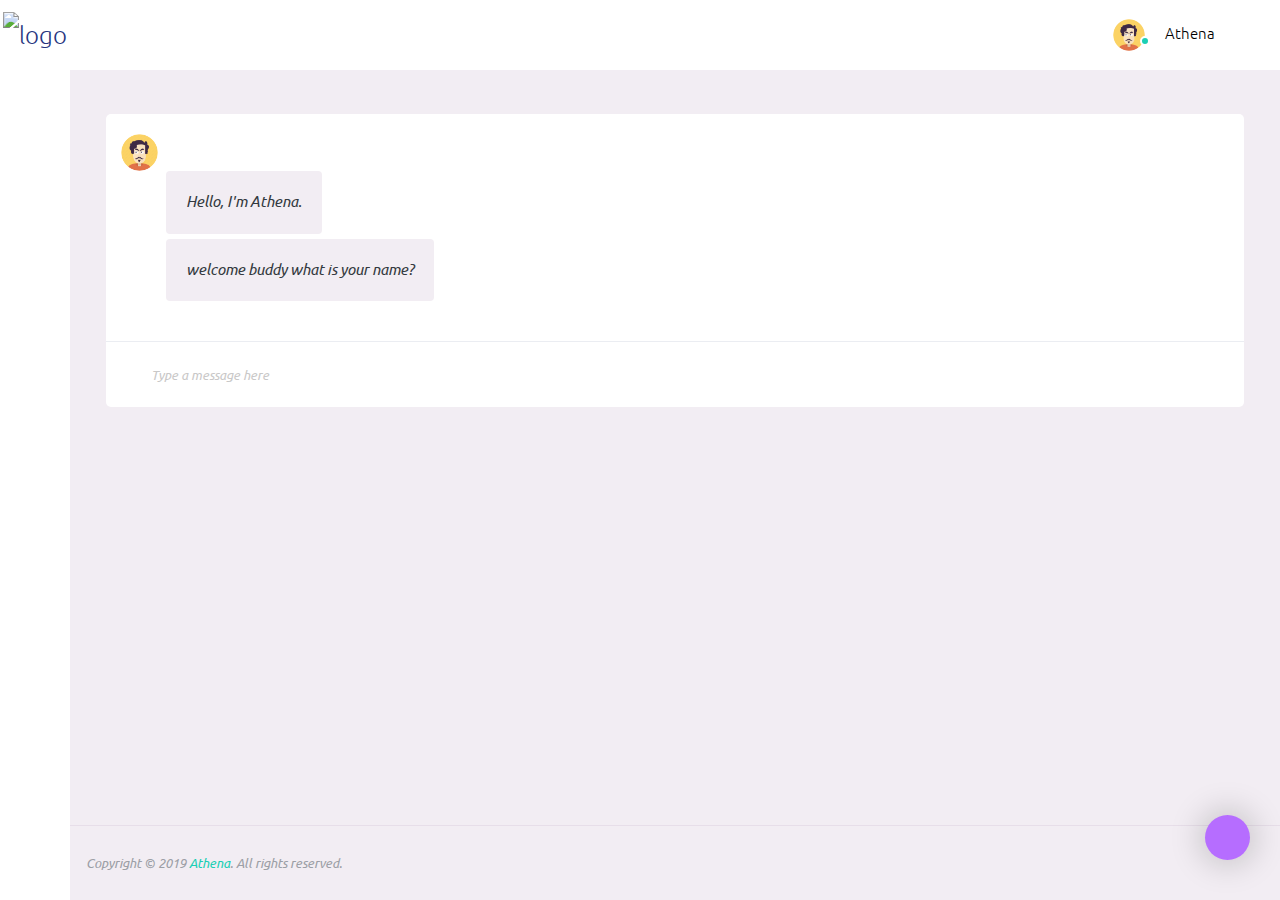
==== chatbot.html @ b7ca66ce "updates" ====
<!DOCTYPE html>
<html lang="en">

<head>
    <!-- Required meta tags -->
    <meta charset="utf-8">
    <meta name="viewport" content="width=device-width, initial-scale=1, shrink-to-fit=no">
    <title>Chatbot</title>
    <link rel="stylesheet" href="//cdn.materialdesignicons.com/4.4.95/css/materialdesignicons.min.css">
    <link rel="stylesheet" href="css/base.css">
    <link rel="stylesheet" href="css/style.css">
    <!-- End Layout styles -->
    <link rel="shortcut icon" href="../../../assets/images/favicon.png" />
</head>

<body class="sidebar-icon-only sidebar-fixed" >

    <div class="container-scroller">
        <!-- partial:../../partials/_navbar.html -->
        <nav class="navbar default-layout-navbar col-lg-12 col-12 p-0 fixed-top d-flex flex-row">
            <div class="text-center navbar-brand-wrapper d-flex align-items-center justify-content-center">
                <a class="navbar-brand brand-logo" href="#"><img src="images/logo1.png" alt="log" /></a>

                <a class="navbar-brand  brand-logo-mini" href="#">
                    <img src="images/logo3.png" class="logo" alt="logo" />
                </a>
            </div>
            <div class="navbar-menu-wrapper d-flex align-items-stretch">
                <ul class="navbar-nav navbar-nav-right">
                    <li class="nav-item nav-profile dropdown">
                        <a class="nav-link dropdown-toggle" id="profileDropdown" href="#" data-toggle="dropdown"
                            aria-expanded="false">
                            <div class="nav-profile-img">
                                <img src="images/avatar.png" alt="image">
                                <span class="availability-status online"></span>
                            </div>
                            <div class="nav-profile-text">
                                <p class="mb-1 text-black">Athena</p>
                            </div>
                        </a>
                        <div class="dropdown-menu navbar-dropdown" aria-labelledby="profileDropdown">
                            <div class="dropdown-divider"></div>
                            <a class="dropdown-item" href="index.html">
                                <i class="mdi mdi-logout mr-2 text-primary"></i> Shutdown </a>
                        </div>
                    </li>
                </ul>
            </div>
        </nav>
        <!-- partial -->
        <div class="container-fluid page-body-wrapper">
            <div id="settings-trigger"><i class="mdi mdi-settings"></i></div>

            <!-- partial -->
            <div class="main-panel">
                <div class="content-wrapper">
                    <div class="row">
                        <div class="col-md-12">
                            <div class="card chat-app-wrapper">
                                <div class="row mx-0">
                                    <div class="col-lg-12 col-md-8 px-0 d-flex flex-column">
                                        <div class="chat-container-wrapper" id="chat">
                                            <div class="chat-bubble incoming-chat">
                                                <div class="sender-details">
                                                    <img class="sender-avatar img-xs rounded-circle"
                                                        src="images/avatar.png" alt="profile image">
                                                </div>

                                                <div class="chat-message"
                                                    style="display: inline-block; margin-bottom: 5px">
                                                    <p> Hello, I'm Athena.</p>
                                                </div>
                                                <br>
                                                <div class="chat-message question"
                                                    style="display: inline-block; margin-bottom: 10px">
                                                    <p> welcome buddy what is your name? </p>
                                                </div>
                                            </div>

                                        </div>

                                        <div class="chat-text-field mt-auto">
                                            <form action="#">
                                                <div class="input-group">
                                                    <div class="input-group-prepend">
                                                        <button type="button" class="input-group-text"><i
                                                                class="mdi mdi-emoticon-happy-outline icon-sm"></i></button>
                                                    </div>
                                                    <input type="text" id="answer" class="form-control"
                                                        placeholder="Type a message here">
                                                    <div class="input-group-append">
                                                        <button type="button" class="input-group-text"><i
                                                                class="mdi mdi-paperclip icon-sm"></i></button>
                                                    </div>
                                                    <div class="input-group-append">
                                                        <button class="input-group-text btn-question">
                                                            <i class="mdi mdi-send icon-sm"></i>
                                                        </button>
                                                    </div>
                                                </div>
                                            </form>
                                        </div>
                                    </div>
                                </div>
                            </div>
                        </div>
                    </div>
                </div>
                <!-- content-wrapper ends -->
                <!-- partial:../../partials/_footer.html -->
                <footer class="footer">
                    <div class="d-sm-flex justify-content-center justify-content-sm-between">
                        <span class="text-muted text-center text-sm-left d-block d-sm-inline-block">Copyright © 2019
                            <a href="https://www.bootstrapdash.com/" target="_blank">Athena</a>. All rights reserved.
                        </span>
                    </div>
                </footer>
                <!-- partial -->
            </div>
            <!-- main-panel ends -->
        </div>
        <!-- page-body-wrapper ends -->
    </div>
    
    <script src="https://code.jquery.com/jquery-3.3.1.slim.min.js"></script>
    <script src="https://cdn.jsdelivr.net/npm/sweetalert2@8.17.6/dist/sweetalert2.all.min.js"></script>
    <script src="js/base.js"></script>
    <script src="js/off-canvas.js"></script>
    <script src="js/hoverable-collapse.js"></script>
    <script src="js/misc.js"></script>
    <script src="js/settings.js"></script>
    <script src="js/app.js"></script>
</body>

</html>
---- css/base.css ----
/*
 * Container style
 */
 .ps {
    overflow: hidden !important;
    overflow-anchor: none;
    -ms-overflow-style: none;
    touch-action: auto;
    -ms-touch-action: auto;
  }
  
  /*
   * Scrollbar rail styles
   */
  .ps__rail-x {
    display: none;
    opacity: 0;
    transition: background-color .2s linear, opacity .2s linear;
    -webkit-transition: background-color .2s linear, opacity .2s linear;
    height: 15px;
    /* there must be 'bottom' or 'top' for ps__rail-x */
    bottom: 0px;
    /* please don't change 'position' */
    position: absolute;
  }
  
  .ps__rail-y {
    display: none;
    opacity: 0;
    transition: background-color .2s linear, opacity .2s linear;
    -webkit-transition: background-color .2s linear, opacity .2s linear;
    width: 15px;
    /* there must be 'right' or 'left' for ps__rail-y */
    right: 0;
    /* please don't change 'position' */
    position: absolute;
  }
  
  .ps--active-x > .ps__rail-x,
  .ps--active-y > .ps__rail-y {
    display: block;
    background-color: transparent;
  }
  
  .ps:hover > .ps__rail-x,
  .ps:hover > .ps__rail-y,
  .ps--focus > .ps__rail-x,
  .ps--focus > .ps__rail-y,
  .ps--scrolling-x > .ps__rail-x,
  .ps--scrolling-y > .ps__rail-y {
    opacity: 0.6;
  }
  
  .ps .ps__rail-x:hover,
  .ps .ps__rail-y:hover,
  .ps .ps__rail-x:focus,
  .ps .ps__rail-y:focus,
  .ps .ps__rail-x.ps--clicking,
  .ps .ps__rail-y.ps--clicking {
    background-color: #eee;
    opacity: 0.9;
  }
  
  /*
   * Scrollbar thumb styles
   */
  .ps__thumb-x {
    background-color: #aaa;
    border-radius: 6px;
    transition: background-color .2s linear, height .2s ease-in-out;
    -webkit-transition: background-color .2s linear, height .2s ease-in-out;
    height: 6px;
    /* there must be 'bottom' for ps__thumb-x */
    bottom: 2px;
    /* please don't change 'position' */
    position: absolute;
  }
  
  .ps__thumb-y {
    background-color: #aaa;
    border-radius: 6px;
    transition: background-color .2s linear, width .2s ease-in-out;
    -webkit-transition: background-color .2s linear, width .2s ease-in-out;
    width: 6px;
    /* there must be 'right' for ps__thumb-y */
    right: 2px;
    /* please don't change 'position' */
    position: absolute;
  }
  
  .ps__rail-x:hover > .ps__thumb-x,
  .ps__rail-x:focus > .ps__thumb-x,
  .ps__rail-x.ps--clicking .ps__thumb-x {
    background-color: #999;
    height: 11px;
  }
  
  .ps__rail-y:hover > .ps__thumb-y,
  .ps__rail-y:focus > .ps__thumb-y,
  .ps__rail-y.ps--clicking .ps__thumb-y {
    background-color: #999;
    width: 11px;
  }
  
  /* MS supports */
  @supports (-ms-overflow-style: none) {
    .ps {
      overflow: auto !important;
    }
  }
  
  @media screen and (-ms-high-contrast: active), (-ms-high-contrast: none) {
    .ps {
      overflow: auto !important;
    }
  }
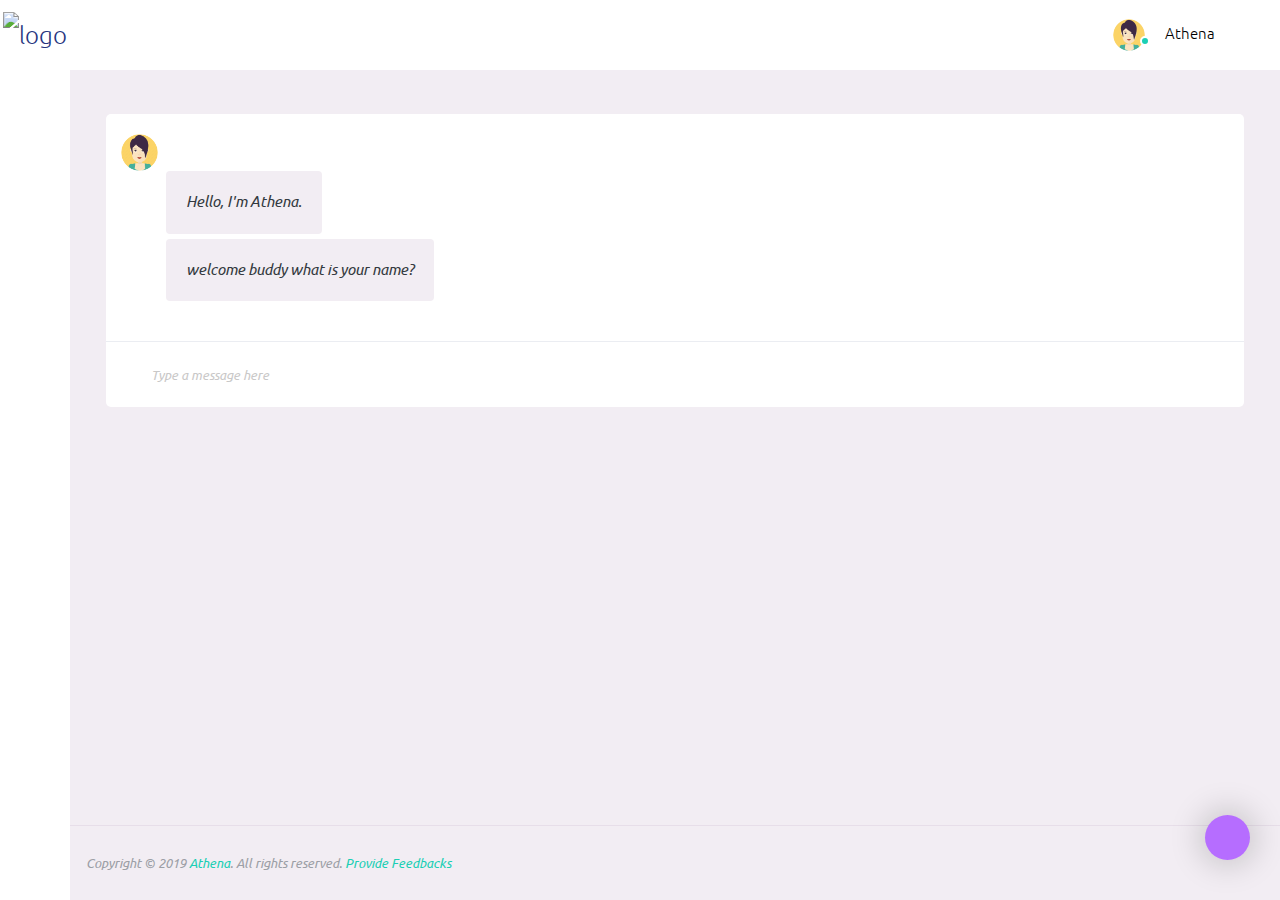
==== commit 192ec318: "feedback page for athena chatbot" ====
--- a/chatbot.html
+++ b/chatbot.html
@@ -1,135 +1,136 @@
-<!DOCTYPE html>
-<html lang="en">
-
-<head>
-    <!-- Required meta tags -->
-    <meta charset="utf-8">
-    <meta name="viewport" content="width=device-width, initial-scale=1, shrink-to-fit=no">
-    <title>Chatbot</title>
-    <link rel="stylesheet" href="//cdn.materialdesignicons.com/4.4.95/css/materialdesignicons.min.css">
-    <link rel="stylesheet" href="css/base.css">
-    <link rel="stylesheet" href="css/style.css">
-    <!-- End Layout styles -->
-    <link rel="shortcut icon" href="../../../assets/images/favicon.png" />
-</head>
-
-<body class="sidebar-icon-only sidebar-fixed" >
-
-    <div class="container-scroller">
-        <!-- partial:../../partials/_navbar.html -->
-        <nav class="navbar default-layout-navbar col-lg-12 col-12 p-0 fixed-top d-flex flex-row">
-            <div class="text-center navbar-brand-wrapper d-flex align-items-center justify-content-center">
-                <a class="navbar-brand brand-logo" href="#"><img src="images/logo1.png" alt="log" /></a>
-
-                <a class="navbar-brand  brand-logo-mini" href="#">
-                    <img src="images/logo3.png" class="logo" alt="logo" />
-                </a>
-            </div>
-            <div class="navbar-menu-wrapper d-flex align-items-stretch">
-                <ul class="navbar-nav navbar-nav-right">
-                    <li class="nav-item nav-profile dropdown">
-                        <a class="nav-link dropdown-toggle" id="profileDropdown" href="#" data-toggle="dropdown"
-                            aria-expanded="false">
-                            <div class="nav-profile-img">
-                                <img src="images/avatar.png" alt="image">
-                                <span class="availability-status online"></span>
-                            </div>
-                            <div class="nav-profile-text">
-                                <p class="mb-1 text-black">Athena</p>
-                            </div>
-                        </a>
-                        <div class="dropdown-menu navbar-dropdown" aria-labelledby="profileDropdown">
-                            <div class="dropdown-divider"></div>
-                            <a class="dropdown-item" href="index.html">
-                                <i class="mdi mdi-logout mr-2 text-primary"></i> Shutdown </a>
-                        </div>
-                    </li>
-                </ul>
-            </div>
-        </nav>
-        <!-- partial -->
-        <div class="container-fluid page-body-wrapper">
-            <div id="settings-trigger"><i class="mdi mdi-settings"></i></div>
-
-            <!-- partial -->
-            <div class="main-panel">
-                <div class="content-wrapper">
-                    <div class="row">
-                        <div class="col-md-12">
-                            <div class="card chat-app-wrapper">
-                                <div class="row mx-0">
-                                    <div class="col-lg-12 col-md-8 px-0 d-flex flex-column">
-                                        <div class="chat-container-wrapper" id="chat">
-                                            <div class="chat-bubble incoming-chat">
-                                                <div class="sender-details">
-                                                    <img class="sender-avatar img-xs rounded-circle"
-                                                        src="images/avatar.png" alt="profile image">
-                                                </div>
-
-                                                <div class="chat-message"
-                                                    style="display: inline-block; margin-bottom: 5px">
-                                                    <p> Hello, I'm Athena.</p>
-                                                </div>
-                                                <br>
-                                                <div class="chat-message question"
-                                                    style="display: inline-block; margin-bottom: 10px">
-                                                    <p> welcome buddy what is your name? </p>
-                                                </div>
-                                            </div>
-
-                                        </div>
-
-                                        <div class="chat-text-field mt-auto">
-                                            <form action="#">
-                                                <div class="input-group">
-                                                    <div class="input-group-prepend">
-                                                        <button type="button" class="input-group-text"><i
-                                                                class="mdi mdi-emoticon-happy-outline icon-sm"></i></button>
-                                                    </div>
-                                                    <input type="text" id="answer" class="form-control"
-                                                        placeholder="Type a message here">
-                                                    <div class="input-group-append">
-                                                        <button type="button" class="input-group-text"><i
-                                                                class="mdi mdi-paperclip icon-sm"></i></button>
-                                                    </div>
-                                                    <div class="input-group-append">
-                                                        <button class="input-group-text btn-question">
-                                                            <i class="mdi mdi-send icon-sm"></i>
-                                                        </button>
-                                                    </div>
-                                                </div>
-                                            </form>
-                                        </div>
-                                    </div>
-                                </div>
-                            </div>
-                        </div>
-                    </div>
-                </div>
-                <!-- content-wrapper ends -->
-                <!-- partial:../../partials/_footer.html -->
-                <footer class="footer">
-                    <div class="d-sm-flex justify-content-center justify-content-sm-between">
-                        <span class="text-muted text-center text-sm-left d-block d-sm-inline-block">Copyright © 2019
-                            <a href="https://www.bootstrapdash.com/" target="_blank">Athena</a>. All rights reserved.
-                        </span>
-                    </div>
-                </footer>
-                <!-- partial -->
-            </div>
-            <!-- main-panel ends -->
-        </div>
-        <!-- page-body-wrapper ends -->
-    </div>
-    
-    <script src="https://code.jquery.com/jquery-3.3.1.slim.min.js"></script>
-    <script src="https://cdn.jsdelivr.net/npm/sweetalert2@8.17.6/dist/sweetalert2.all.min.js"></script>
-    <script src="js/base.js"></script>
-    <script src="js/off-canvas.js"></script>
-    <script src="js/hoverable-collapse.js"></script>
-    <script src="js/misc.js"></script>
-    <script src="js/settings.js"></script>
-    <script src="js/app.js"></script>
-</body>
-
+<!DOCTYPE html>
+<html lang="en">
+
+<head>
+    <!-- Required meta tags -->
+    <meta charset="utf-8">
+    <meta name="viewport" content="width=device-width, initial-scale=1, shrink-to-fit=no">
+    <title>Chatbot</title>
+    <link rel="stylesheet" href="//cdn.materialdesignicons.com/4.4.95/css/materialdesignicons.min.css">
+    <link rel="stylesheet" href="css/base.css">
+    <link rel="stylesheet" href="css/style.css">
+    <!-- End Layout styles -->
+    <link rel="shortcut icon" href="../../../assets/images/favicon.png" />
+</head>
+
+<body class="sidebar-icon-only sidebar-fixed" >
+
+    <div class="container-scroller">
+        <!-- partial:../../partials/_navbar.html -->
+        <nav class="navbar default-layout-navbar col-lg-12 col-12 p-0 fixed-top d-flex flex-row">
+            <div class="text-center navbar-brand-wrapper d-flex align-items-center justify-content-center">
+                <a class="navbar-brand brand-logo" href="#"><img src="images/logo1.png" alt="log" /></a>
+
+                <a class="navbar-brand  brand-logo-mini" href="#">
+                    <img src="images/logo3.png" class="logo" alt="logo" />
+                </a>
+            </div>
+            <div class="navbar-menu-wrapper d-flex align-items-stretch">
+                <ul class="navbar-nav navbar-nav-right">
+                    <li class="nav-item nav-profile dropdown">
+                        <a class="nav-link dropdown-toggle" id="profileDropdown" href="#" data-toggle="dropdown"
+                            aria-expanded="false">
+                            <div class="nav-profile-img">
+                                <img src="images/avatar1.png" alt="image">
+                                <span class="availability-status online"></span>
+                            </div>
+                            <div class="nav-profile-text">
+                                <p class="mb-1 text-black">Athena</p>
+                            </div>
+                        </a>
+                        <div class="dropdown-menu navbar-dropdown" aria-labelledby="profileDropdown">
+                            <div class="dropdown-divider"></div>
+                            <a class="dropdown-item" href="index.html">
+                                <i class="mdi mdi-logout mr-2 text-primary"></i> Shutdown </a>
+                        </div>
+                    </li>
+                </ul>
+            </div>
+        </nav>
+        <!-- partial -->
+        <div class="container-fluid page-body-wrapper">
+            <div id="settings-trigger"><i class="mdi mdi-settings"></i></div>
+
+            <!-- partial -->
+            <div class="main-panel">
+                <div class="content-wrapper">
+                    <div class="row">
+                        <div class="col-md-12">
+                            <div class="card chat-app-wrapper">
+                                <div class="row mx-0">
+                                    <div class="col-lg-12 col-md-8 px-0 d-flex flex-column">
+                                        <div class="chat-container-wrapper" id="chat">
+                                            <div class="chat-bubble incoming-chat">
+                                                <div class="sender-details">
+                                                    <img class="sender-avatar img-xs rounded-circle"
+                                                        src="images/avatar1.png" alt="profile image">
+                                                </div>
+
+                                                <div class="chat-message"
+                                                    style="display: inline-block; margin-bottom: 5px">
+                                                    <p> Hello, I'm Athena.</p>
+                                                </div>
+                                                <br>
+                                                <div class="chat-message question"
+                                                    style="display: inline-block; margin-bottom: 10px">
+                                                    <p> welcome buddy what is your name? </p>
+                                                </div>
+                                            </div>
+
+                                        </div>
+
+                                        <div class="chat-text-field mt-auto">
+                                            <form action="#">
+                                                <div class="input-group">
+                                                    <div class="input-group-prepend">
+                                                        <button type="button" class="input-group-text"><i
+                                                                class="mdi mdi-emoticon-happy-outline icon-sm"></i></button>
+                                                    </div>
+                                                    <input type="text" id="answer" class="form-control"
+                                                        placeholder="Type a message here" disabled>
+                                                    <div class="input-group-append">
+                                                        <button type="button" class="input-group-text"><i
+                                                                class="mdi mdi-paperclip icon-sm"></i></button>
+                                                    </div>
+                                                    <div class="input-group-append">
+                                                        <button class="input-group-text btn-question">
+                                                            <i class="mdi mdi-send icon-sm"></i>
+                                                        </button>
+                                                    </div>
+                                                </div>
+                                            </form>
+                                        </div>
+                                    </div>
+                                </div>
+                            </div>
+                        </div>
+                    </div>
+                </div>
+                <!-- content-wrapper ends -->
+                <!-- partial:../../partials/_footer.html -->
+                <footer class="footer">
+                    <div class="d-sm-flex justify-content-center justify-content-sm-between">
+                        <span class="text-muted text-center text-sm-left d-block d-sm-inline-block">Copyright © 2019
+                            <a href="https://www.bootstrapdash.com/" target="_blank">Athena</a>. All rights reserved.
+                            <a href="feedback.php">Provide Feedbacks</a>
+                        </span>
+                    </div>
+                </footer>
+                <!-- partial -->
+            </div>
+            <!-- main-panel ends -->
+        </div>
+        <!-- page-body-wrapper ends -->
+    </div>
+    
+    <script src="https://code.jquery.com/jquery-3.3.1.slim.min.js"></script>
+    <script src="https://cdn.jsdelivr.net/npm/sweetalert2@8.17.6/dist/sweetalert2.all.min.js"></script>
+    <script src="js/base.js"></script>
+    <script src="js/off-canvas.js"></script>
+    <script src="js/hoverable-collapse.js"></script>
+    <script src="js/misc.js"></script>
+    <script src="js/settings.js"></script>
+    <script src="js/app.js"></script>
+</body>
+
 </html>